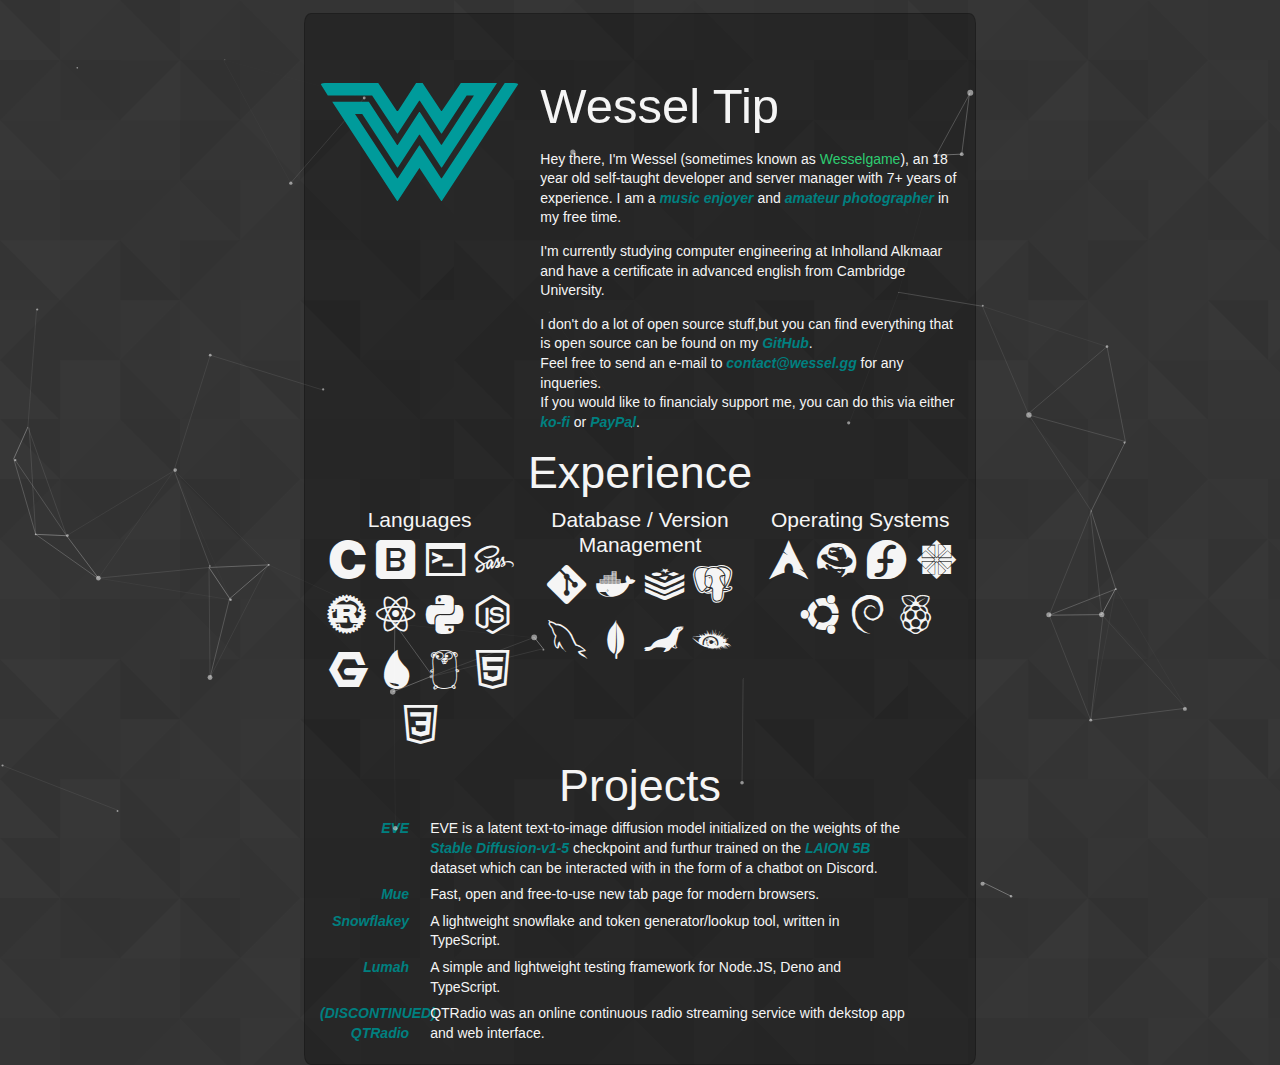
==== v5/index.html @ d663b043 "feat(v1,v2,v3,v4,v5): Upload all previous and current version" ====
<!--
/*--------------------------------*\
|                              _   |
|                             | |  |
|  __      _____  ___ ___  ___| |  |
|  \ \ /\ / / _ \/ __/ __|/ _ \ |  |
|   \ V  V /  __/\__ \__ \  __/ |  |
|    \_/\_/ \___||___/___/\___|_|  |
| github.com/Wessel/portofolio     |
|                                  |
| This code is made as portofolio  |
| page by wessel Tip (wessel.gg)   |
| and it's licensed under the MIT  |
| license, for more info visit     |
| opensource.org/licenses/MIT.     |
\*--------------------------------*/
-->

<!DOCTYPE html>
<html lang="en">
  <head>
    <base target="_blank">
    <base href="static/">

    <meta name="viewport" content="height=device-height, width=device-width, initial-scale=1.0">
    <meta http-equiv="Content-Type" content="text/html; charset=UTF-8" />

    <meta property="og:url" content="http://wessel.gg/" />
    <meta property="og:type" content="website" />
    <meta property="og:title" content="Wessel Tip" />
    <meta property="og:image" content="https://wessel.meek.moe/static/img/embed-logo.png" />
    <meta property="og:locale" content="en_us">
    <meta property="og:site_name" content="/home/ &mdash; Wessel">
    <meta property="og:description" content="Student Computer Engineering at InHolland Alkmaar, Full Stack Developer, Tech Enthousiast and volunteer lifeguard. Feel free to contact me for inquiries." />

    <meta name="KEYWORDS" content="wessel, wesselgame, wesseltip, tip, passthewessel" />
    <meta name="theme-color" content="#008080" />
    <meta name="DESCRIPTION" content="Student Computer Engineering at InHolland Alkmaar, Full Stack Developer, Tech Enthousiast and volunteer lifeguard. Feel free to contact me for inquiries." />

    <link rel="icon"       type="image/x-icon" href="img/favicon.ico">
    <link rel="shortcut-icon" type="image/x-icon" href="img/favicon.ico" >

    <link rel="stylesheet" type="text/css" href="css/main.css" />
    <script src="js/bootstrap.bundle.min.js"></script>
    <title>Wesselgame</title>
  </head>
<body>
  <div id="particles-js"></div>

  <div class="container center main_slide maincontent ">
    <div class="row ">
      <div class="buttons unselectable">
        <a draggable="false" target="_blank" class="btn discord animation hover" href="https://www.discord.gg/SV7DAE9">Discord</a>
        <a draggable="false" target="_blank" class="btn github animation hover" href="https://www.github.com/wessel">GitHub</a>
        <a draggable="false" target="_blank" class="btn pomegranate animation hover" href="https://www.ko-fi.com/wessel">Ko-Fi</a>
        <a draggable="false" target="_blank" class="btn midnight-blue animation hover" href="mailto:contact@wessel.gg">E-mail</a>
      </div>
    </div>
    <div class="row main">
      <div class="col-sm-4">
        <img class="logo" width="auto" height="auto" src="img/logo.svg" alt="logo">
      </div>
      <div class="col-sm-8 left">
        <h2 class="title">Wessel Tip</h2>
        <p class="description">
          <p>Hey there, I'm Wessel (sometimes known as <span class="emerald">Wesselgame</span>), an 18 year old self-taught developer and server manager with 7+ years of experience.
          I am a <a href="https://last.fm/wesselgame">music enjoyer</a> and <a href="photo.wessel.gg">amateur photographer</a> in my free time.</p>
          <p>I'm currently studying computer engineering at Inholland Alkmaar and have a certificate in advanced english from
          Cambridge University.</p>
          <p>I don't do a lot of open source stuff,but you can find everything that is open source can be
          found on my <a href="https://github.com/Wessel?tab=repositories&q=&type=public">GitHub</a>. <br />
          Feel free to send an e-mail to <a href="mailto:contact@wessel.gg">contact@wessel.gg</a> for any inqueries. <br />
          If you would like to financialy support me, you can do this via either <a href="https://ko-fi.com/wessel">ko-fi</a> or
          <a href="https://paypal.me/Wesseltip">PayPal</a>.</p>
        </p>
      </div>
    </div>

    <div class="row experience">
    <div class="col">
      <h3>Experience</h3>
      <div class="row icon_set unselectable">
        <div class="col">
          <h4>Languages</h4>
            <i class="icon-c" data-bs-toggle="tooltip" data-bs-placement="bottom" title="C">&#8203;</i>
            <i class="icon-bootstrap" data-bs-toggle="tooltip" data-bs-placement="bottom" title="Bootstrap">&#8203;</i>
            <i class="icon-shell" data-bs-toggle="tooltip" data-bs-placement="bottom" title="Shell">&#8203;</i>
            <i class="icon-sass" data-bs-toggle="tooltip" data-bs-placement="bottom" title="Sass">&#8203;</i>
            <i class="icon-rust" data-bs-toggle="tooltip" data-bs-placement="bottom" title="Rust">&#8203;</i>
            <i class="icon-reactjs" data-bs-toggle="tooltip" data-bs-placement="bottom" title="React">&#8203;</i>
            <i class="icon-python" data-bs-toggle="tooltip" data-bs-placement="bottom" title="Python">&#8203;</i>
            <i class="icon-nodejs" data-bs-toggle="tooltip" data-bs-placement="bottom" title="Node.JS">&#8203;</i>
            <i class="icon-nginx" data-bs-toggle="tooltip" data-bs-placement="bottom" title="NGINX">&#8203;</i>
            <i class="icon-elixir" data-bs-toggle="tooltip" data-bs-placement="bottom" title="Elixir">&#8203;</i>
            <i class="icon-go" data-bs-toggle="tooltip" data-bs-placement="bottom" title="Go">&#8203;</i>
            <i class="icon-html5" data-bs-toggle="tooltip" data-bs-placement="bottom" title="HTML 5">&#8203;</i>
            <i class="icon-css3" data-bs-toggle="tooltip" data-bs-placement="bottom" title="CSS 3">&#8203;</i>
          </div>
          <div class="col">
            <h4>Database / Version Management</h4>
            <i class="icon-git" data-bs-toggle="tooltip" data-bs-placement="bottom" title="Git">&#8203;</i>
            <i class="icon-docker" data-bs-toggle="tooltip" data-bs-placement="bottom" title="Docker">&#8203;</i>
            <i class="icon-redis" data-bs-toggle="tooltip" data-bs-placement="bottom" title="Redis">&#8203;</i>
            <i class="icon-postgres" data-bs-toggle="tooltip" data-bs-placement="bottom" title="PostgreSQL">&#8203;</i>
            <i class="icon-mysql" data-bs-toggle="tooltip" data-bs-placement="bottom" title="MySQL">&#8203;</i>
            <i class="icon-mongodb" data-bs-toggle="tooltip" data-bs-placement="bottom" title="MongoDB">&#8203;</i>
            <i class="icon-mariadb" data-bs-toggle="tooltip" data-bs-placement="bottom" title="MariaDB">&#8203;</i>
            <i class="icon-cassandra" data-bs-toggle="tooltip" data-bs-placement="bottom" title="Cassandra">&#8203;</i>
          </div>
          <div class="col">
            <h4>Operating Systems</h4>
            <i class="icon-archlinux" data-bs-toggle="tooltip" data-bs-placement="bottom" title="Arch">&#8203;</i>
            <i class="icon-redhat" data-bs-toggle="tooltip" data-bs-placement="bottom" title="RedHat (RHEL)">&#8203;</i>
            <i class="icon-fedora" data-bs-toggle="tooltip" data-bs-placement="bottom" title="Fedora (RHEL)">&#8203;</i>
            <i class="icon-centos" data-bs-toggle="tooltip" data-bs-placement="bottom" title="Centos (RHEL)">&#8203;</i>
            <i class="icon-rocky" data-bs-toggle="tooltip" data-bs-placement="bottom" title="Rocky Linux (RHEL)">&#8203;</i>
            <i class="icon-ubuntu" data-bs-toggle="tooltip" data-bs-placement="bottom" title="Ubuntu">&#8203;</i>
            <i class="icon-debian" data-bs-toggle="tooltip" data-bs-placement="bottom" title="Debian">&#8203;</i>
            <i class="icon-raspberrypi" data-bs-toggle="tooltip" data-bs-placement="bottom" title="Raspbian (Debian)">&#8203;</i>
          </div>
        </div>
      </div>
    </div>
    <div class="row projects">
      <h3>Projects</h3>
      <div class="col">
        <dl class="row">
          <dt class="col-sm-2 right"><a href="https://eve.wessel.gg" target="_blank"></i>EVE</a></dt>
          <dd class="col-sm-9 left">EVE is a latent text-to-image diffusion model initialized on the weights of the <a href="https://huggingface.co/runwayml/stable-diffusion-v1-5">Stable Diffusion-v1-5</a> checkpoint and furthur trained on the <a href="https://laion.ai/blog/laion-aesthetics/">LAION 5B</a> dataset which can be interacted with in the form of a chatbot on Discord.</dd>
          <dt class="col-sm-2 right"><a href="https://muetab.com" target="_blank"></i>Mue</a></dt>
          <dd class="col-sm-9 left">Fast, open and free-to-use new tab page for modern browsers.</dd>
          <dt class="col-sm-2 right"><a href="https://github.com/Wessel/Snowflakey" target="_blank"></i>Snowflakey</a></dt>
          <dd class="col-sm-9 left">A lightweight snowflake and token generator/lookup tool, written in TypeScript.</dd>
          <dt class="col-sm-2 right"><a href="https://github.com/LiquidBlast" target="_blank"></i>Lumah</a></dt>
          <dd class="col-sm-9 left">A simple and lightweight testing framework for Node.JS, Deno and TypeScript.</dd>
          <dt class="col-sm-2 right"><a href="https://github.com/LiquidBlast" target="_blank"></i>(DISCONTINUED) QTRadio</a></dt>
          <dd class="col-sm-9 left">QTRadio was an online continuous radio streaming service with dekstop app and web interface.</dd>
        </dl>
      </div>
    </div>
  </div>

  <script src="js/main.min.js"></script>
</body>
</html>
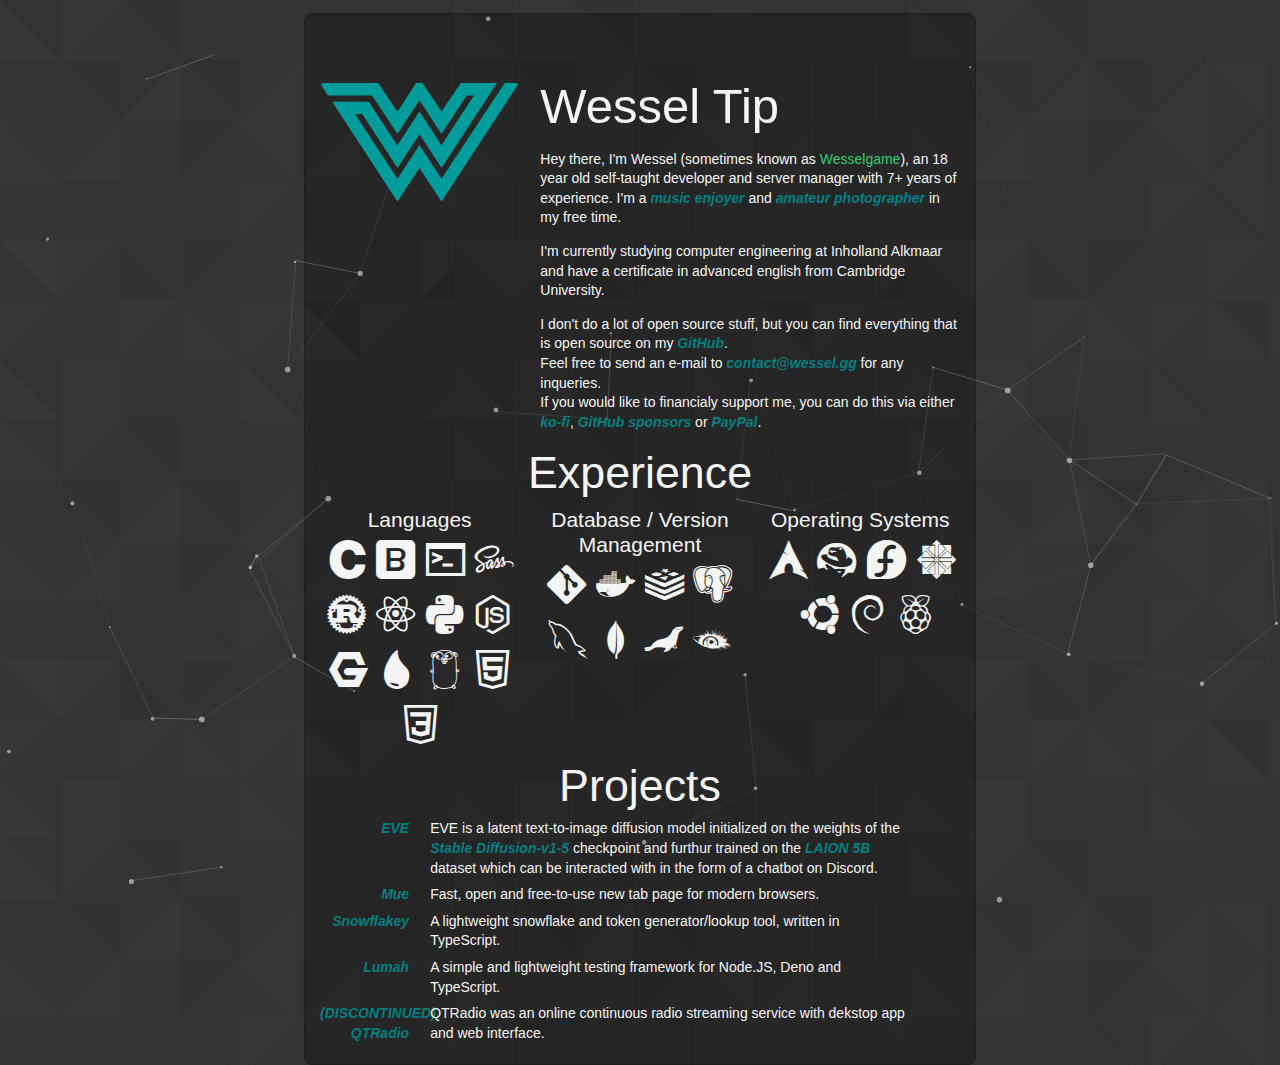
==== commit 69b2f660: "fix(v5/index): Fix page title being outdated" ====
--- a/v5/index.html
+++ b/v5/index.html
@@ -37,12 +37,12 @@
     <meta name="theme-color" content="#008080" />
     <meta name="DESCRIPTION" content="Student Computer Engineering at InHolland Alkmaar, Full Stack Developer, Tech Enthousiast and volunteer lifeguard. Feel free to contact me for inquiries." />
 
-    <link rel="icon"       type="image/x-icon" href="img/favicon.ico">
+    <link rel="icon" type="image/x-icon" href="img/favicon.ico">
     <link rel="shortcut-icon" type="image/x-icon" href="img/favicon.ico" >
 
     <link rel="stylesheet" type="text/css" href="css/main.css" />
     <script src="js/bootstrap.bundle.min.js"></script>
-    <title>Wesselgame</title>
+    <title>Wessel Tip</title>
   </head>
 <body>
   <div id="particles-js"></div>
@@ -64,13 +64,12 @@
         <h2 class="title">Wessel Tip</h2>
         <p class="description">
           <p>Hey there, I'm Wessel (sometimes known as <span class="emerald">Wesselgame</span>), an 18 year old self-taught developer and server manager with 7+ years of experience.
-          I am a <a href="https://last.fm/wesselgame">music enjoyer</a> and <a href="photo.wessel.gg">amateur photographer</a> in my free time.</p>
+          I'm a <a href="https://www.last.fm/user/wesselgame">music enjoyer</a> and <a href="https://photo.wessel.gg/">amateur photographer</a> in my free time.</p>
           <p>I'm currently studying computer engineering at Inholland Alkmaar and have a certificate in advanced english from
           Cambridge University.</p>
-          <p>I don't do a lot of open source stuff,but you can find everything that is open source can be
-          found on my <a href="https://github.com/Wessel?tab=repositories&q=&type=public">GitHub</a>. <br />
+          <p>I don't do a lot of open source stuff, but you can find everything that is open source on my <a href="https://github.com/Wessel?tab=repositories&q=&type=public">GitHub</a>. <br />
           Feel free to send an e-mail to <a href="mailto:contact@wessel.gg">contact@wessel.gg</a> for any inqueries. <br />
-          If you would like to financialy support me, you can do this via either <a href="https://ko-fi.com/wessel">ko-fi</a> or
+          If you would like to financialy support me, you can do this via either <a href="https://ko-fi.com/wessel">ko-fi</a>, <a href="https://github.com/sponsors/Wessel/">GitHub sponsors</a> or
           <a href="https://paypal.me/Wesseltip">PayPal</a>.</p>
         </p>
       </div>
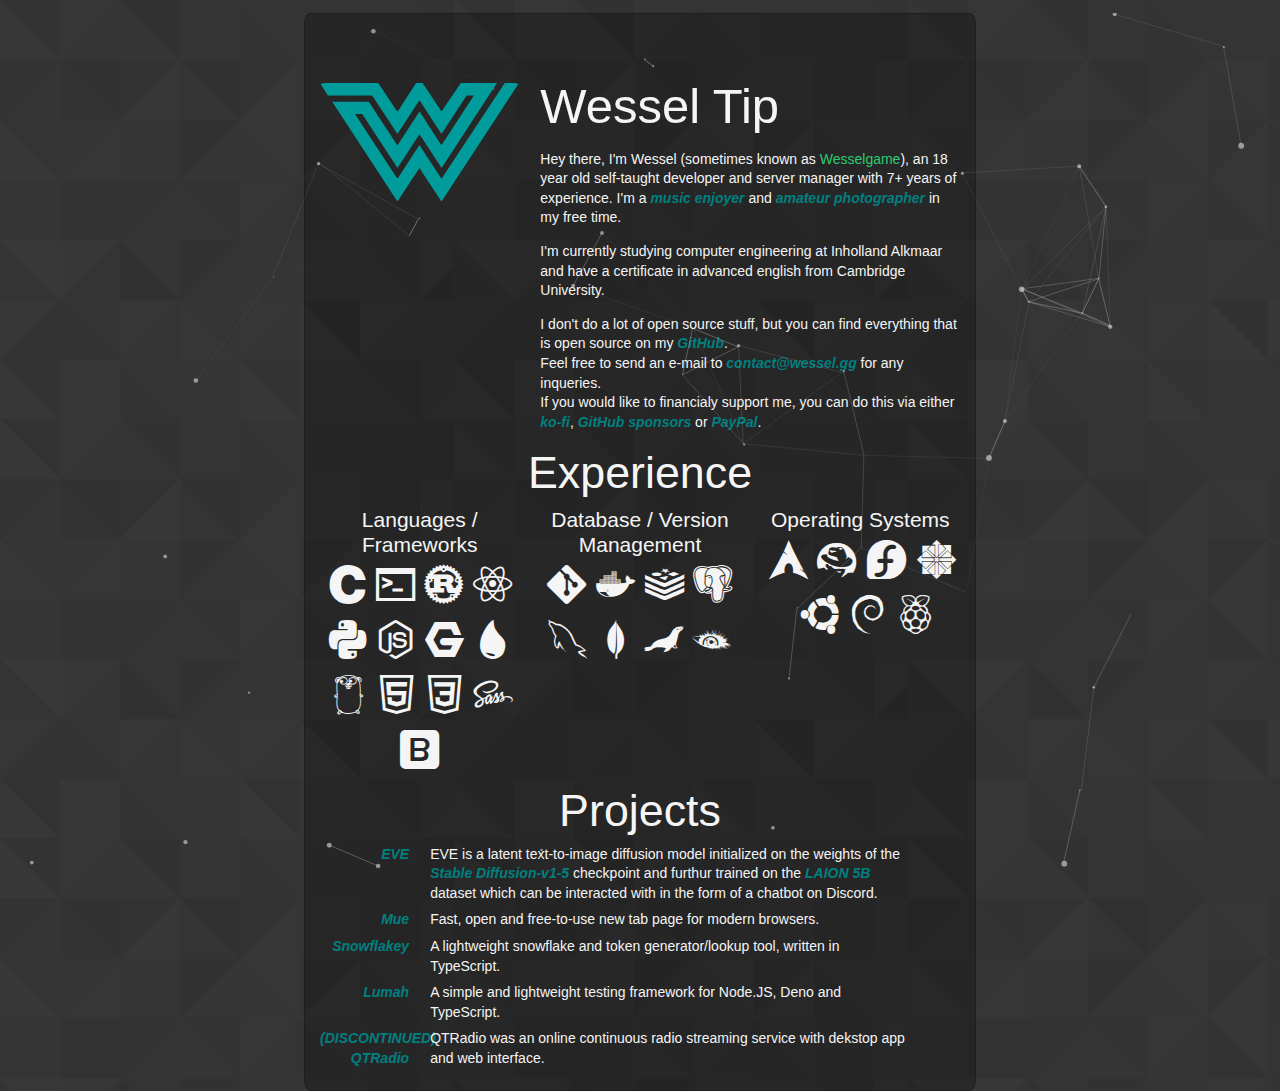
==== commit a692c053: "feat(v5/index): Add frameworks text to code-icons" ====
--- a/v5/index.html
+++ b/v5/index.html
@@ -80,11 +80,9 @@
       <h3>Experience</h3>
       <div class="row icon_set unselectable">
         <div class="col">
-          <h4>Languages</h4>
+          <h4>Languages / Frameworks</h4>
             <i class="icon-c" data-bs-toggle="tooltip" data-bs-placement="bottom" title="C">&#8203;</i>
-            <i class="icon-bootstrap" data-bs-toggle="tooltip" data-bs-placement="bottom" title="Bootstrap">&#8203;</i>
             <i class="icon-shell" data-bs-toggle="tooltip" data-bs-placement="bottom" title="Shell">&#8203;</i>
-            <i class="icon-sass" data-bs-toggle="tooltip" data-bs-placement="bottom" title="Sass">&#8203;</i>
             <i class="icon-rust" data-bs-toggle="tooltip" data-bs-placement="bottom" title="Rust">&#8203;</i>
             <i class="icon-reactjs" data-bs-toggle="tooltip" data-bs-placement="bottom" title="React">&#8203;</i>
             <i class="icon-python" data-bs-toggle="tooltip" data-bs-placement="bottom" title="Python">&#8203;</i>
@@ -94,6 +92,8 @@
             <i class="icon-go" data-bs-toggle="tooltip" data-bs-placement="bottom" title="Go">&#8203;</i>
             <i class="icon-html5" data-bs-toggle="tooltip" data-bs-placement="bottom" title="HTML 5">&#8203;</i>
             <i class="icon-css3" data-bs-toggle="tooltip" data-bs-placement="bottom" title="CSS 3">&#8203;</i>
+            <i class="icon-sass" data-bs-toggle="tooltip" data-bs-placement="bottom" title="Sass">&#8203;</i>
+            <i class="icon-bootstrap" data-bs-toggle="tooltip" data-bs-placement="bottom" title="Bootstrap">&#8203;</i>
           </div>
           <div class="col">
             <h4>Database / Version Management</h4>
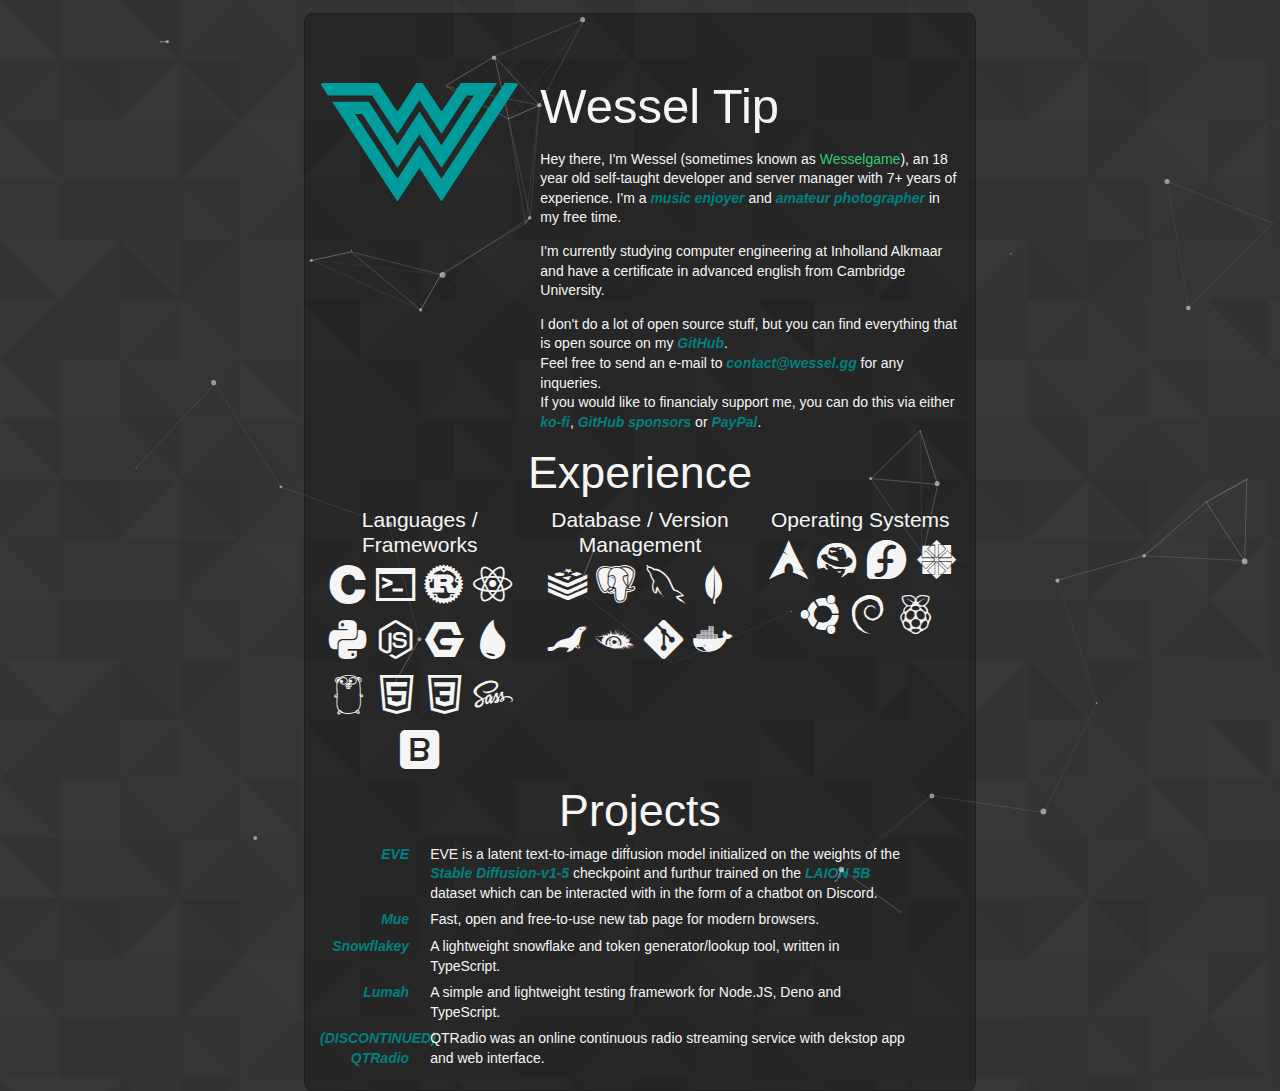
==== commit e58cc8d9: "feat(v5/index): Change order of version management/virtualization in code-icons" ====
--- a/v5/index.html
+++ b/v5/index.html
@@ -97,14 +97,14 @@
           </div>
           <div class="col">
             <h4>Database / Version Management</h4>
-            <i class="icon-git" data-bs-toggle="tooltip" data-bs-placement="bottom" title="Git">&#8203;</i>
-            <i class="icon-docker" data-bs-toggle="tooltip" data-bs-placement="bottom" title="Docker">&#8203;</i>
             <i class="icon-redis" data-bs-toggle="tooltip" data-bs-placement="bottom" title="Redis">&#8203;</i>
             <i class="icon-postgres" data-bs-toggle="tooltip" data-bs-placement="bottom" title="PostgreSQL">&#8203;</i>
             <i class="icon-mysql" data-bs-toggle="tooltip" data-bs-placement="bottom" title="MySQL">&#8203;</i>
             <i class="icon-mongodb" data-bs-toggle="tooltip" data-bs-placement="bottom" title="MongoDB">&#8203;</i>
             <i class="icon-mariadb" data-bs-toggle="tooltip" data-bs-placement="bottom" title="MariaDB">&#8203;</i>
             <i class="icon-cassandra" data-bs-toggle="tooltip" data-bs-placement="bottom" title="Cassandra">&#8203;</i>
+            <i class="icon-git" data-bs-toggle="tooltip" data-bs-placement="bottom" title="Git">&#8203;</i>
+            <i class="icon-docker" data-bs-toggle="tooltip" data-bs-placement="bottom" title="Docker">&#8203;</i>
           </div>
           <div class="col">
             <h4>Operating Systems</h4>
